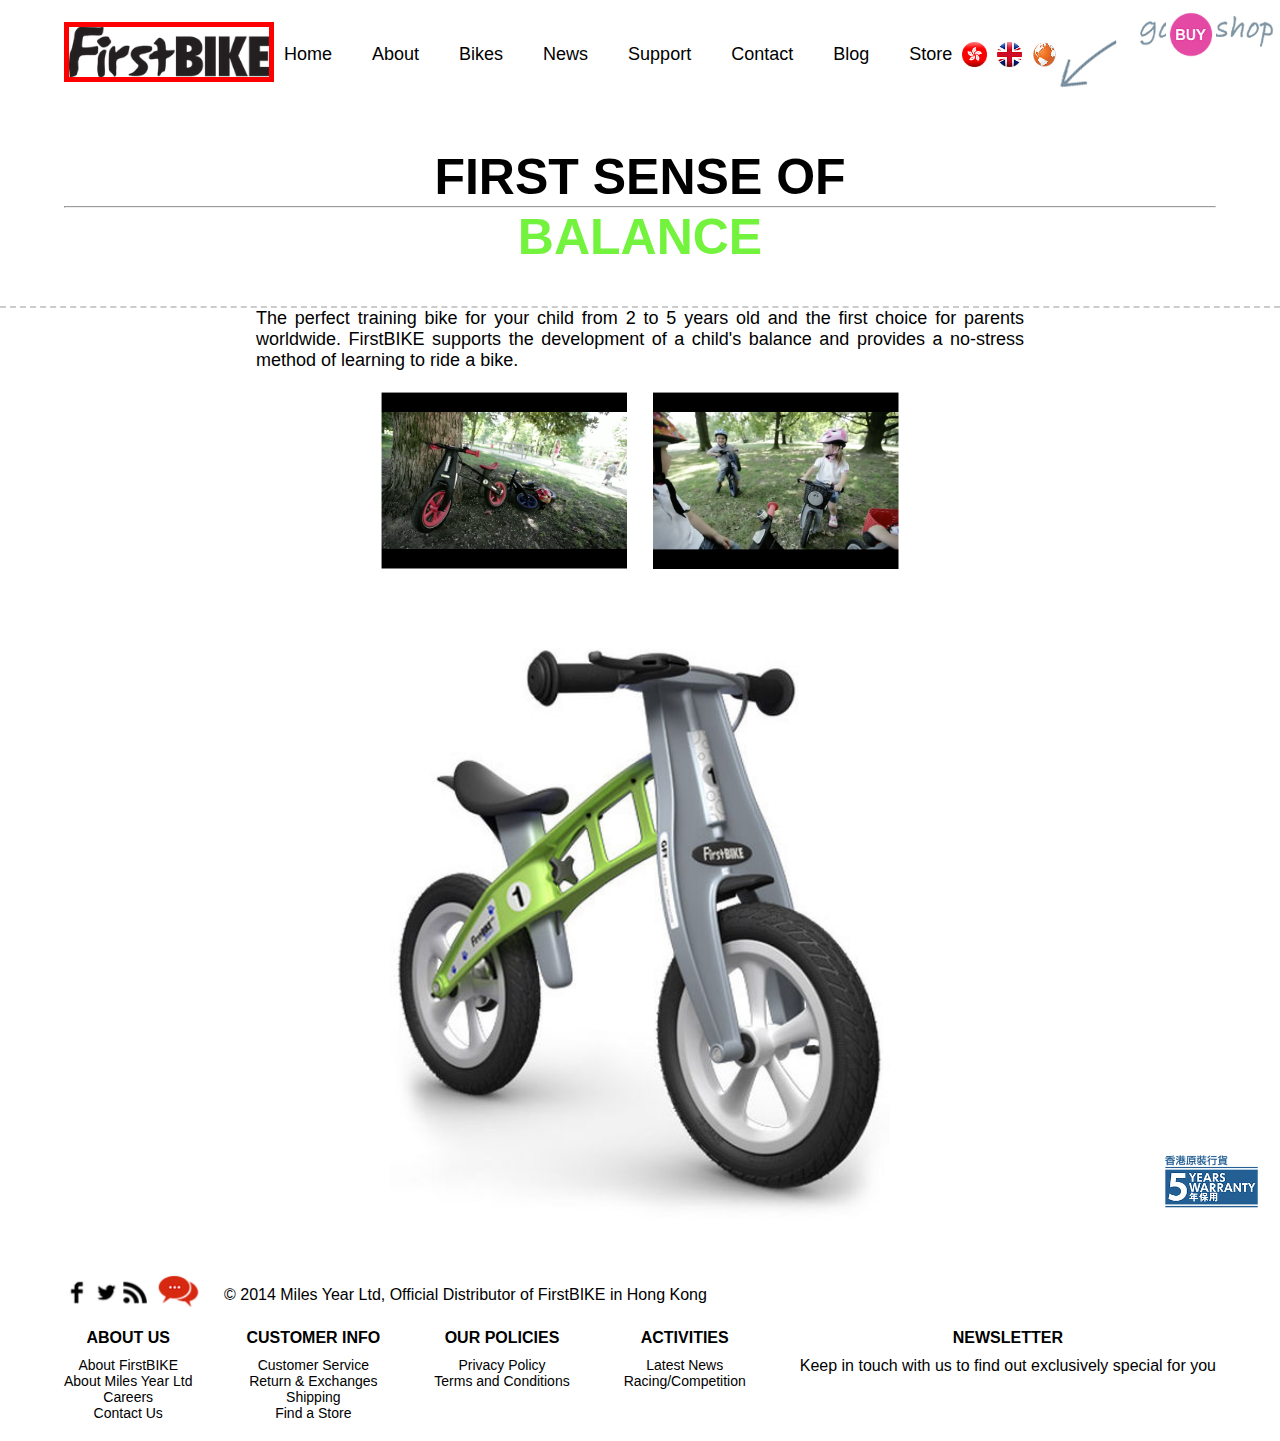
==== práctica-04/index.html @ ad44c047 "nueva carpeta" ====
<!DOCTYPE html>
<html lang="en">
  <head>
    <meta charset="UTF-8" />
    <meta name="viewport" content="width=device-width, initial-scale=1.0" />
    <title>FirstBike</title>
    <link rel="stylesheet" href="css/estilos.css" />
  </head>
  <body>
    <header>
      <div class="logo">
        <img src="img/first_bike.png" alt="FirstBike Logo" />
      </div>
      <nav>
        <ul>
          <li><a href="#">Home</a></li>
          <li><a href="#">About</a></li>
          <li><a href="#">Bikes</a></li>
          <li><a href="#">News</a></li>
          <li><a href="#">Support</a></li>
          <li><a href="#">Contact</a></li>
          <li><a href="#">Blog</a></li>
          <li><a href="#">Store</a></li>
        </ul>
      </nav>
      <div class="shop-icons">
        <img src="img/logo_rojo.png" alt="HK Flag" />
        <img src="img/bandera.png" alt="UK Flag" />
        <img src="img/mundo.png" alt="Globe Icon" />
      </div>
      <div class="buy-section">
        <img class="go-shop" src="img/go_to_shop.png" alt="Go to Shop" />
        <a href="#" class="buy-btn">
          <img src="img/buy.png" alt="Buy Button" />
        </a>
      </div>
    </header>

    <main>
      <section class="banner">
        <h1>
          FIRST SENSE OF<span class="highlight"
            ><hr />
            BALANCE</span
          >
        </h1>
      </section>

      <section class="description">
        <p>
          The perfect training bike for your child from 2 to 5 years old and the
          first choice for parents worldwide. FirstBIKE supports the development
          of a child's balance and provides a no-stress method of learning to
          ride a bike.
        </p>
      </section>

      <section class="media">
        <div class="video">
          <img src="img/video01.png" alt="Video Thumbnail 1" />
        </div>
        <div class="video">
          <img src="img/video02.png" alt="Video Thumbnail 2" />
        </div>
      </section>

      <section class="bike-image">
        <img src="img/bike.jpg" alt="FirstBike" />
        <img class="warranty" src="img/5years.png" alt="5 Years Warranty" />
      </section>
    </main>

    <footer>
      <div class="footer-content">
        <div class="social-icons">
          <img src="img/logos_footer.png" alt="Contact us" />
        </div>
        <p>
          &copy; 2014 Miles Year Ltd, Official Distributor of FirstBIKE in Hong
          Kong
        </p>
      </div>
      <div class="footer-links">
        <div class="column">
          <h3>ABOUT US</h3>
          <ul>
            <li>About FirstBIKE</li>
            <li>About Miles Year Ltd</li>
            <li>Careers</li>
            <li>Contact Us</li>
          </ul>
        </div>
        <div class="column">
          <h3>CUSTOMER INFO</h3>
          <ul>
            <li>Customer Service</li>
            <li>Return & Exchanges</li>
            <li>Shipping</li>
            <li>Find a Store</li>
          </ul>
        </div>
        <div class="column">
          <h3>OUR POLICIES</h3>
          <ul>
            <li>Privacy Policy</li>
            <li>Terms and Conditions</li>
          </ul>
        </div>
        <div class="column">
          <h3>ACTIVITIES</h3>
          <ul>
            <li>Latest News</li>
            <li>Racing/Competition</li>
          </ul>
        </div>
        <div class="column">
          <h3>NEWSLETTER</h3>
          <p>Keep in touch with us to find out exclusively special for you</p>
        </div>
      </div>
    </footer>
  </body>
</html>
---- práctica-04/css/estilos.css ----
/* WIP, le falta mucho */

* {
    margin: 0;
    padding: 0;
    box-sizing: border-box;
    font-family: Arial, sans-serif;
  }
  
  body {
    background-color: #fff;
    color: #000;
    text-align: center;
  }
  
  header {
    display: flex;
    justify-content: space-between;
    align-items: center;
    padding: 10px 5%;
    position: relative;
  }
  
  .logo img {
    height: 60px;
    border: red 5px solid;

  }
  
  nav ul {
    list-style: none;
    display: flex;
    gap: 20px;
  }
  
  nav ul li a {
    text-decoration: none;
    font-size: 18px;
    color: #000;
    padding: 5px 10px;
  }
  
  .shop-icons {
    display: flex;
    gap: 10px;
  }
  
  .shop-icons img {
    width: 25px;
  }
  
  .buy-btn {
    position: absolute;
    top: 10px;
    right: 5%;
  }
  
  .buy-btn img {
    width: 50px;
  }
  
  .banner {
    padding: 40px 5%;
    border-bottom: 2px dashed #ccc;
  }
  
  .banner h1 {
    font-size: 50px;
    font-weight: bold;
  }
  
  .banner .highlight {
    color: #73F33E;
  }
  
  .description {
    width: 60%;
    margin: auto;
    font-size: 18px;
    text-align: justify;
  }
  
  .media {
    display: flex;
    justify-content: center;
    gap: 20px;
    padding: 20px;
  }
  
  .video img {
    width: 250px;
  }
  
  .bike-image {
    position: relative;
    text-align: center;
    margin: 20px 0;
  }
  
  .bike-image img:first-child {
    width: 500px;
  }
  
  .warranty {
    position: absolute;
    bottom: 20px;
    right: 20px;
    width: 100px;
  }
  
  footer {
    padding: 20px 5%;
  }
  
  .footer-content {
    display: flex;
    align-items: center;
  }
  
  .social-icons img {
    width: 150px;
    margin-right: 10px;
  }
  
  .footer-links {
    display: flex;
    justify-content: space-between;
    gap: 30px;
    padding-top: 10px;
  }
  
  .column h3 {
    font-size: 16px;
    margin-bottom: 10px;
  }
  
  .column ul {
    list-style: none;
  }
  
  .column ul li {
    font-size: 14px;
  }
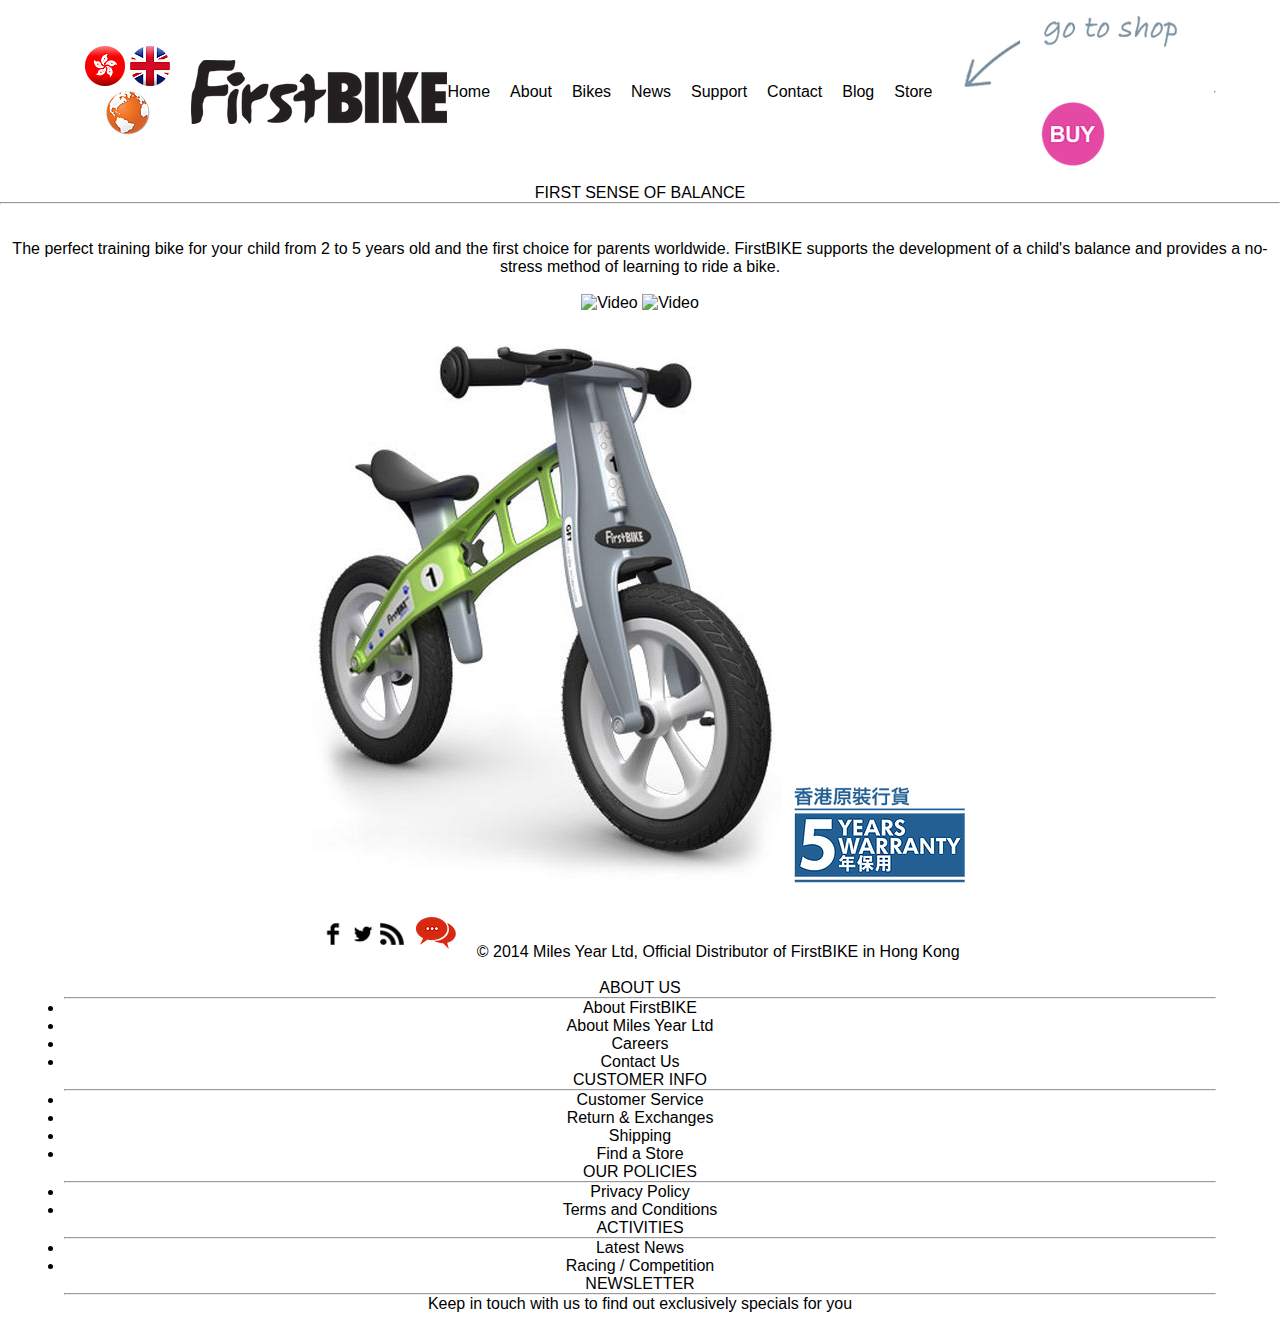
==== commit 6cf2ee2d: "v2" ====
--- a/práctica-04/index.html
+++ b/práctica-04/index.html
@@ -1,5 +1,5 @@
 <!DOCTYPE html>
-<html lang="en">
+<html lang="es">
   <head>
     <meta charset="UTF-8" />
     <meta name="viewport" content="width=device-width, initial-scale=1.0" />
@@ -8,116 +8,110 @@
   </head>
   <body>
     <header>
-      <div class="logo">
-        <img src="img/first_bike.png" alt="FirstBike Logo" />
-      </div>
+      <article id="banderas">
+        <img src="img/logo_rojo.png" alt="Hong Kong" class="ícono" />
+        <img src="img/bandera.png" alt="United Kingdom" class="ícono" />
+        <img src="img/mundo.png" alt="Rest of the world" class="ícono" />
+      </article>
+      <img src="img/first_bike.png" alt="FirstBike" id="firstbike" />
       <nav>
         <ul>
-          <li><a href="#">Home</a></li>
-          <li><a href="#">About</a></li>
-          <li><a href="#">Bikes</a></li>
-          <li><a href="#">News</a></li>
-          <li><a href="#">Support</a></li>
-          <li><a href="#">Contact</a></li>
-          <li><a href="#">Blog</a></li>
-          <li><a href="#">Store</a></li>
+          <li class="letra-negra negrita">Home</li>
+          <li class="letra-negra negrita">About</li>
+          <li class="letra-negra negrita">Bikes</li>
+          <li class="letra-negra negrita">News</li>
+          <li class="letra-negra negrita">Support</li>
+          <li class="letra-negra negrita">Contact</li>
+          <li class="letra-negra negrita">Blog</li>
+          <li class="letra-negra negrita">Store</li>
         </ul>
       </nav>
-      <div class="shop-icons">
-        <img src="img/logo_rojo.png" alt="HK Flag" />
-        <img src="img/bandera.png" alt="UK Flag" />
-        <img src="img/mundo.png" alt="Globe Icon" />
-      </div>
-      <div class="buy-section">
-        <img class="go-shop" src="img/go_to_shop.png" alt="Go to Shop" />
-        <a href="#" class="buy-btn">
-          <img src="img/buy.png" alt="Buy Button" />
-        </a>
-      </div>
+      <article class="comprar">
+        <img class="go-shop" src="img/go_to_shop.png" alt="Go to shop" />
+        <img class="botón-buy" src="img/buy.png" alt="Buy" />
+      </article>
+      <hr class="líneas" />
     </header>
 
     <main>
-      <section class="banner">
-        <h1>
-          FIRST SENSE OF<span class="highlight"
-            ><hr />
-            BALANCE</span
-          >
-        </h1>
-      </section>
-
-      <section class="description">
-        <p>
-          The perfect training bike for your child from 2 to 5 years old and the
-          first choice for parents worldwide. FirstBIKE supports the development
-          of a child's balance and provides a no-stress method of learning to
-          ride a bike.
-        </p>
-      </section>
-
-      <section class="media">
-        <div class="video">
-          <img src="img/video01.png" alt="Video Thumbnail 1" />
-        </div>
-        <div class="video">
-          <img src="img/video02.png" alt="Video Thumbnail 2" />
-        </div>
-      </section>
-
-      <section class="bike-image">
-        <img src="img/bike.jpg" alt="FirstBike" />
-        <img class="warranty" src="img/5years.png" alt="5 Years Warranty" />
+      <section>
+        <!-- grid -->
+        <article class="cuerpo-izq">
+          <span class="tam-título letra-negra negrita">FIRST SENSE OF </span>
+          <span class="tam-título letra-verde negrita">BALANCE</span>
+          <p></p>
+          <hr class="líneas" />
+          <br /><br />
+          <span class="tam-texto letra-gris negrita">
+            The perfect training bike for your child from 2 to 5 years old and
+            the first choice for parents worldwide. FirstBIKE supports the
+            development of a child's balance and provides a no-stress method of
+            learning to ride a bike.
+          </span>
+          <p></p>
+          <br />
+          <img src="img/video01_v2.png" alt="Video" class="vid" id="vid01" />
+          <img src="img/video02_v2.png" alt="Video" class="vid" />
+        </article>
+        <article class="cuerpo-der">
+          <img src="img/bike.jpg" alt="Bike" id="bici" />
+          <img src="img/5years.png" alt="5 years warranty" id="garantía" />
+        </article>
       </section>
     </main>
 
     <footer>
-      <div class="footer-content">
-        <div class="social-icons">
-          <img src="img/logos_footer.png" alt="Contact us" />
-        </div>
-        <p>
-          &copy; 2014 Miles Year Ltd, Official Distributor of FirstBIKE in Hong
-          Kong
-        </p>
-      </div>
-      <div class="footer-links">
-        <div class="column">
-          <h3>ABOUT US</h3>
-          <ul>
-            <li>About FirstBIKE</li>
-            <li>About Miles Year Ltd</li>
-            <li>Careers</li>
-            <li>Contact Us</li>
-          </ul>
-        </div>
-        <div class="column">
-          <h3>CUSTOMER INFO</h3>
-          <ul>
-            <li>Customer Service</li>
-            <li>Return & Exchanges</li>
-            <li>Shipping</li>
-            <li>Find a Store</li>
-          </ul>
-        </div>
-        <div class="column">
-          <h3>OUR POLICIES</h3>
-          <ul>
-            <li>Privacy Policy</li>
-            <li>Terms and Conditions</li>
-          </ul>
-        </div>
-        <div class="column">
-          <h3>ACTIVITIES</h3>
-          <ul>
-            <li>Latest News</li>
-            <li>Racing/Competition</li>
-          </ul>
-        </div>
-        <div class="column">
-          <h3>NEWSLETTER</h3>
-          <p>Keep in touch with us to find out exclusively special for you</p>
-        </div>
-      </div>
+      <p></p>
+      <img src="img/logos_footer.png" alt="Contact us" id="contacto" />
+      <span class="letra-gris-oscuro" id="derechos">
+        &copy; 2014 Miles Year Ltd, Official Distributor of FirstBIKE in Hong
+        Kong
+      </span>
+      <p></p>
+      <br />
+      <article>
+        <span class="letra-gris"> ABOUT US </span>
+        <hr />
+        <ul>
+          <li class="letra-gris-claro">About FirstBIKE</li>
+          <li class="letra-gris-claro">About Miles Year Ltd</li>
+          <li class="letra-gris-claro">Careers</li>
+          <li class="letra-gris-claro">Contact Us</li>
+        </ul>
+      </article>
+      <article>
+        <span class="letra-gris"> CUSTOMER INFO </span>
+        <hr />
+        <ul>
+          <li class="letra-gris-claro">Customer Service</li>
+          <li class="letra-gris-claro">Return & Exchanges</li>
+          <li class="letra-gris-claro">Shipping</li>
+          <li class="letra-gris-claro">Find a Store</li>
+        </ul>
+      </article>
+      <article>
+        <span class="letra-gris"> OUR POLICIES </span>
+        <hr />
+        <ul>
+          <li class="letra-gris-claro">Privacy Policy</li>
+          <li class="letra-gris-claro">Terms and Conditions</li>
+        </ul>
+      </article>
+      <article>
+        <span class="letra-gris"> ACTIVITIES </span>
+        <hr />
+        <ul>
+          <li class="letra-gris-claro">Latest News</li>
+          <li class="letra-gris-claro">Racing / Competition</li>
+        </ul>
+      </article>
+      <article>
+        <span class="letra-gris"> NEWSLETTER </span>
+        <hr />
+        <span class="letra-gris-claro">
+          Keep in touch with us to find out exclusively specials for you
+        </span>
+      </article>
     </footer>
   </body>
 </html>
